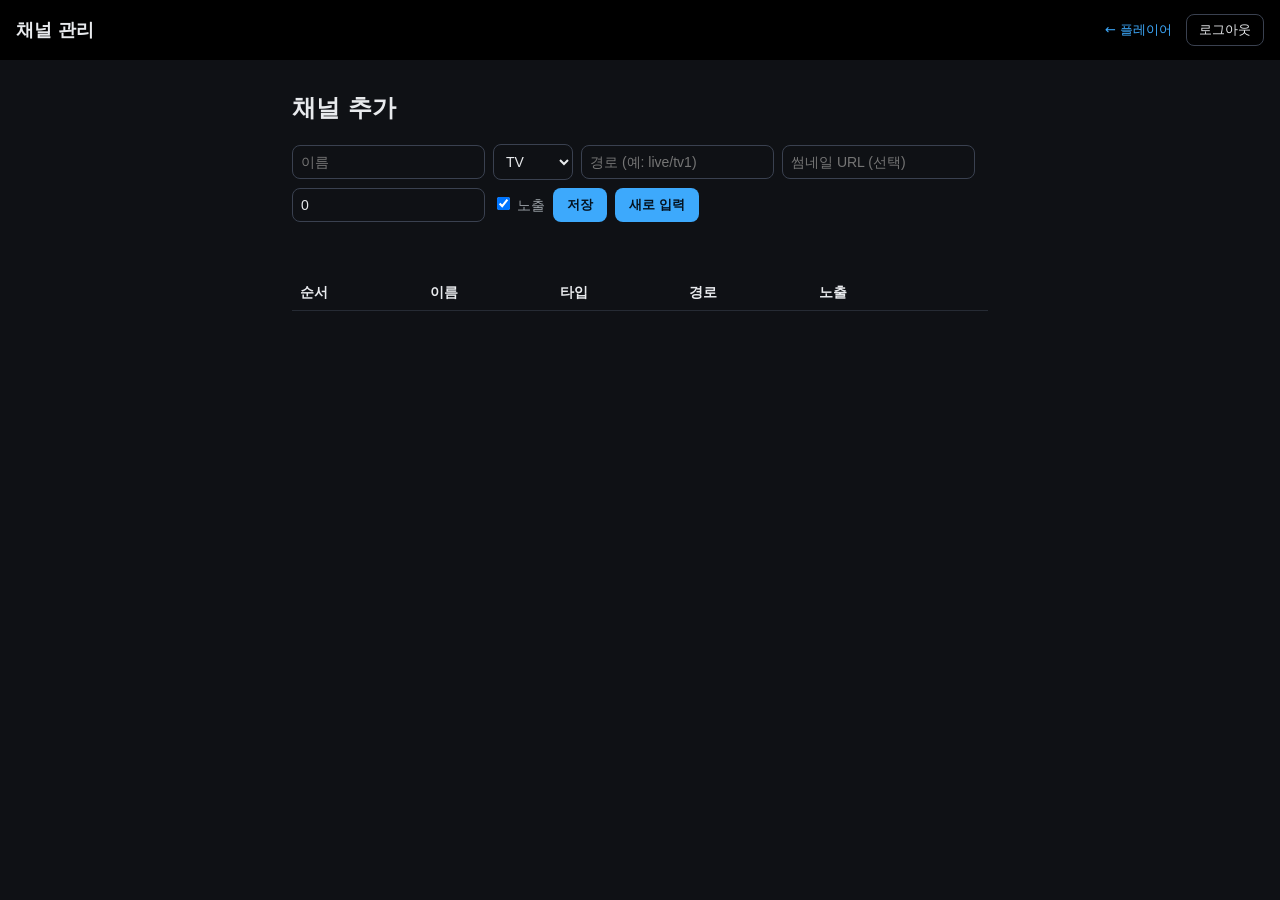
==== frontend/admin.html @ 2d06fc2f "feat(phase4): admin channel CRUD screen (gated by is_admin) Co-Authored-By: Claude Opus 4.8 (1M cont" ====
<!DOCTYPE html>
<html lang="ko">
<head>
  <meta charset="UTF-8" />
  <meta name="viewport" content="width=device-width, initial-scale=1.0" />
  <title>채널 관리 — 방송 스트림</title>
  <link rel="stylesheet" href="css/style.css" />
</head>
<body>
  <header class="app-header">
    <h1>채널 관리</h1>
    <div class="user-box">
      <a class="admin-link" href="player.html">← 플레이어</a>
      <button id="logout-btn" class="logout-btn">로그아웃</button>
    </div>
  </header>
  <main class="app-main">
    <section class="admin-form-wrap">
      <h2 id="form-title">채널 추가</h2>
      <form id="channel-form" class="admin-form">
        <input id="f-name" placeholder="이름" />
        <select id="f-type">
          <option value="tv">TV</option>
          <option value="radio">라디오</option>
        </select>
        <input id="f-path" placeholder="경로 (예: live/tv1)" />
        <input id="f-thumb" placeholder="썸네일 URL (선택)" />
        <input id="f-sort" type="number" placeholder="정렬" value="0" />
        <label class="chk"><input id="f-enabled" type="checkbox" checked /> 노출</label>
        <div class="admin-form-btns">
          <button type="submit">저장</button>
          <button type="button" id="new-btn">새로 입력</button>
        </div>
      </form>
      <p id="admin-msg" class="auth-msg"></p>
    </section>
    <section>
      <table class="admin-table">
        <thead><tr><th>순서</th><th>이름</th><th>타입</th><th>경로</th><th>노출</th><th></th></tr></thead>
        <tbody id="admin-list"></tbody>
      </table>
    </section>
  </main>
  <script src="js/config.js"></script>
  <script src="js/supabase.min.js"></script>
  <script src="js/auth.js"></script>
  <script src="js/db.js"></script>
  <script src="js/channelform.js"></script>
  <script src="js/admin.js"></script>
</body>
</html>
---- frontend/css/style.css ----
:root { --bg:#0f1115; --card:#1b1f27; --accent:#3da9fc; --text:#e8eaed; --muted:#9aa0a6; }
* { box-sizing: border-box; }
body { margin:0; font-family: system-ui, -apple-system, "Segoe UI", sans-serif;
       background: var(--bg); color: var(--text); }
.app-header { padding: 14px 16px; background:#000; display:flex;
              align-items:center; justify-content:space-between; }
.app-header h1 { margin:0; font-size:18px; }
.user-box { display:flex; align-items:center; gap:10px; }
.user-email { color:var(--muted); font-size:13px; }
.logout-btn { padding:6px 12px; border:1px solid #3a4150; border-radius:8px;
              background:transparent; color:var(--text); font-size:13px; cursor:pointer; }
.app-main { max-width: 720px; margin: 0 auto; padding: 12px; }
.player-area { position: relative; }
.video { width:100%; aspect-ratio:16/9; background:#000; border-radius:10px; }
.player-status { padding:8px 4px; color: var(--muted); font-size:14px; }

/* 채널 카드 목록 */
.channels-title { font-size:15px; color: var(--muted); margin:16px 4px 8px; }
.channel-list { list-style:none; margin:0; padding:0; display:grid;
                grid-template-columns: repeat(auto-fill, minmax(140px,1fr)); gap:10px; }
.channel-card { background: var(--card); border-radius:12px; padding:14px;
                cursor:pointer; display:flex; flex-direction:column; gap:6px;
                border:1px solid #262b34; transition: transform .05s ease; }
.channel-card:active { transform: scale(.98); }
.channel-name { font-size:16px; font-weight:600; }
.channel-type { font-size:12px; color: var(--muted); }
.channel-status { font-size:12px; color: var(--muted); }
.channel-status.on-air { color:#39d98a; font-weight:600; }
.channel-status.off-air { color:#f16a6a; }
.channel-thumb { width:100%; aspect-ratio:16/9; object-fit:cover; border-radius:8px; background:#000; }
.admin-link { color:var(--accent); font-size:13px; text-decoration:none; margin-right:4px; }

/* 라디오(오디오 전용): 비디오 영역을 아트워크 플레이스홀더로 */
.player-area.mode-radio .video {
  background: radial-gradient(circle at 50% 40%, #2a3550, #0f1115);
}
.player-area.mode-radio::before {
  content: "🎵 라디오"; position: absolute; z-index: 2;
  left: 0; right: 0; top: 40px; text-align: center;
  font-size: 22px; color: var(--text); pointer-events: none;
}

/* 모바일 좁은 화면 */
@media (max-width: 420px) {
  .channel-list { grid-template-columns: repeat(2, 1fr); }
  .app-main { padding: 8px; }
}

/* 인증 화면 */
.auth-wrap { max-width: 360px; margin: 40px auto; padding: 16px; }
.auth-title { text-align:center; font-size:20px; margin-bottom:20px; }
.auth-form { display:flex; flex-direction:column; gap:10px; background:var(--card);
             padding:20px; border-radius:12px; border:1px solid #262b34; }
.auth-form h2 { margin:0 0 6px; font-size:16px; }
.auth-form input { padding:12px; border-radius:8px; border:1px solid #3a4150;
                   background:#0f1115; color:var(--text); font-size:15px; }
.auth-form button { padding:12px; border:none; border-radius:8px; background:var(--accent);
                    color:#04121f; font-weight:700; font-size:15px; cursor:pointer; }
.auth-link { color:var(--muted); font-size:13px; text-decoration:none; text-align:center; }
.auth-msg { text-align:center; font-size:14px; min-height:20px; }
.auth-msg.err { color:#f16a6a; }
.auth-msg.ok { color:#39d98a; }
.hidden { display:none; }

/* 관리 화면 */
.admin-form-wrap { margin-bottom:20px; }
.admin-form { display:flex; flex-wrap:wrap; gap:8px; align-items:center; }
.admin-form input, .admin-form select { padding:8px; border-radius:8px; border:1px solid #3a4150;
  background:#0f1115; color:var(--text); font-size:14px; }
.admin-form .chk { color:var(--muted); font-size:14px; }
.admin-form-btns { display:flex; gap:8px; }
.admin-form button { padding:8px 14px; border:none; border-radius:8px; background:var(--accent);
  color:#04121f; font-weight:700; cursor:pointer; }
.admin-table { width:100%; border-collapse:collapse; font-size:14px; }
.admin-table th, .admin-table td { text-align:left; padding:8px; border-bottom:1px solid #262b34; }
.admin-table button { margin-right:6px; padding:4px 10px; border:1px solid #3a4150; border-radius:6px;
  background:transparent; color:var(--text); cursor:pointer; font-size:13px; }
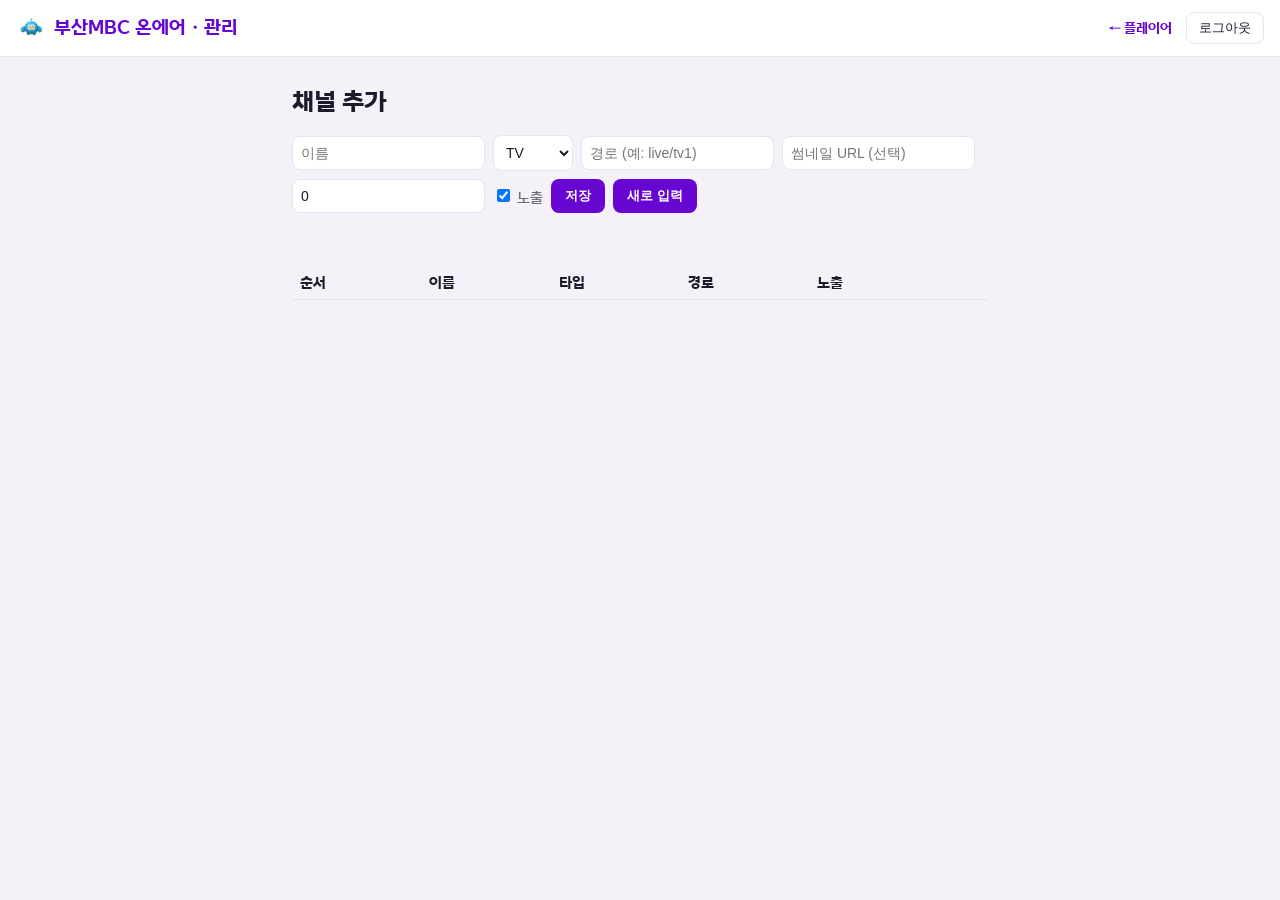
==== commit a85de74f: "feat(phase7): brand header/login with mascot + 부산MBC 온에어 title" ====
--- a/frontend/admin.html
+++ b/frontend/admin.html
@@ -3,12 +3,15 @@
 <head>
   <meta charset="UTF-8" />
   <meta name="viewport" content="width=device-width, initial-scale=1.0" />
-  <title>채널 관리 — 방송 스트림</title>
+  <title>부산MBC 온에어 · 관리</title>
   <link rel="stylesheet" href="css/style.css" />
 </head>
 <body>
   <header class="app-header">
-    <h1>채널 관리</h1>
+    <div class="brand">
+      <img class="brand-logo" src="images/mascot.jpg" alt="" />
+      <h1>부산MBC 온에어 · 관리</h1>
+    </div>
     <div class="user-box">
       <a class="admin-link" href="player.html">← 플레이어</a>
       <button id="logout-btn" class="logout-btn">로그아웃</button>
--- a/frontend/css/style.css
+++ b/frontend/css/style.css
@@ -1,77 +1,98 @@
-:root { --bg:#0f1115; --card:#1b1f27; --accent:#3da9fc; --text:#e8eaed; --muted:#9aa0a6; }
+/* ===== MBC NEW 웹폰트 ===== */
+@font-face {
+  font-family: "MBC NEW"; src: url("../fonts/MBCNEW-M.ttf") format("truetype");
+  font-weight: 400 500; font-style: normal; font-display: swap;
+}
+@font-face {
+  font-family: "MBC NEW"; src: url("../fonts/MBCNEW-B.ttf") format("truetype");
+  font-weight: 600 800; font-style: normal; font-display: swap;
+}
+
+/* ===== 라이트 브랜드 테마 ===== */
+:root {
+  --bg:#f4f2f8; --card:#ffffff; --accent:#6706D3; --accent-2:#4664E6;
+  --text:#1f1a2b; --muted:#6f6b7a; --on-air:#FF4141; --border:#e7e3f0;
+}
 * { box-sizing: border-box; }
-body { margin:0; font-family: system-ui, -apple-system, "Segoe UI", sans-serif;
+body { margin:0; font-family:"MBC NEW", system-ui, -apple-system, "Segoe UI", sans-serif;
        background: var(--bg); color: var(--text); }
-.app-header { padding: 14px 16px; background:#000; display:flex;
-              align-items:center; justify-content:space-between; }
-.app-header h1 { margin:0; font-size:18px; }
+
+/* 헤더 + 브랜드 */
+.app-header { padding: 12px 16px; background:#fff; border-bottom:1px solid var(--border);
+              display:flex; align-items:center; justify-content:space-between; }
+.brand { display:flex; align-items:center; gap:8px; }
+.brand-logo { height:30px; width:30px; object-fit:contain; }
+.app-header h1 { margin:0; font-size:18px; font-weight:800; color: var(--accent); }
 .user-box { display:flex; align-items:center; gap:10px; }
 .user-email { color:var(--muted); font-size:13px; }
-.logout-btn { padding:6px 12px; border:1px solid #3a4150; border-radius:8px;
-              background:transparent; color:var(--text); font-size:13px; cursor:pointer; }
+.logout-btn { padding:6px 12px; border:1px solid var(--border); border-radius:8px;
+              background:#fff; color:var(--text); font-size:13px; cursor:pointer; }
+.logout-btn:active { background:#f0ecf8; }
+
 .app-main { max-width: 720px; margin: 0 auto; padding: 12px; }
 .player-area { position: relative; }
 .video { width:100%; aspect-ratio:16/9; background:#000; border-radius:10px; }
 .player-status { padding:8px 4px; color: var(--muted); font-size:14px; }
 
-/* 채널 카드 목록 */
-.channels-title { font-size:15px; color: var(--muted); margin:16px 4px 8px; }
+/* 채널 카드 */
+.channels-title { font-size:15px; color: var(--muted); margin:16px 4px 8px; font-weight:600; }
 .channel-list { list-style:none; margin:0; padding:0; display:grid;
                 grid-template-columns: repeat(auto-fill, minmax(140px,1fr)); gap:10px; }
-.channel-card { background: var(--card); border-radius:12px; padding:14px;
-                cursor:pointer; display:flex; flex-direction:column; gap:6px;
-                border:1px solid #262b34; transition: transform .05s ease; }
+.channel-card { background: var(--card); border-radius:12px; padding:14px; cursor:pointer;
+                display:flex; flex-direction:column; gap:6px; border:1px solid var(--border);
+                box-shadow:0 1px 3px rgba(41,21,60,.06); transition: transform .05s ease; }
 .channel-card:active { transform: scale(.98); }
-.channel-name { font-size:16px; font-weight:600; }
+.channel-name { font-size:16px; font-weight:700; }
 .channel-type { font-size:12px; color: var(--muted); }
 .channel-status { font-size:12px; color: var(--muted); }
-.channel-status.on-air { color:#39d98a; font-weight:600; }
-.channel-status.off-air { color:#f16a6a; }
+.channel-status.on-air { color: var(--on-air); font-weight:700; }
+.channel-status.off-air { color: var(--muted); }
 .channel-thumb { width:100%; aspect-ratio:16/9; object-fit:cover; border-radius:8px; background:#000; }
-.admin-link { color:var(--accent); font-size:13px; text-decoration:none; margin-right:4px; }
+.admin-link { color:var(--accent); font-size:13px; text-decoration:none; margin-right:4px; font-weight:600; }
 
-/* 라디오(오디오 전용): 비디오 영역을 아트워크 플레이스홀더로 */
-.player-area.mode-radio .video {
-  background: radial-gradient(circle at 50% 40%, #2a3550, #0f1115);
-}
+/* 라디오(오디오 전용) */
+.player-area.mode-radio .video { background: radial-gradient(circle at 50% 40%, #8F83FF, #6706D3); }
 .player-area.mode-radio::before {
-  content: "🎵 라디오"; position: absolute; z-index: 2;
-  left: 0; right: 0; top: 40px; text-align: center;
-  font-size: 22px; color: var(--text); pointer-events: none;
+  content: "🎵 라디오"; position: absolute; z-index: 2; left: 0; right: 0; top: 40px;
+  text-align: center; font-size: 22px; color: #fff; pointer-events: none;
 }
 
-/* 모바일 좁은 화면 */
 @media (max-width: 420px) {
   .channel-list { grid-template-columns: repeat(2, 1fr); }
   .app-main { padding: 8px; }
 }
 
-/* 인증 화면 */
-.auth-wrap { max-width: 360px; margin: 40px auto; padding: 16px; }
-.auth-title { text-align:center; font-size:20px; margin-bottom:20px; }
+/* ===== 인증 화면 ===== */
+.auth-wrap { max-width: 360px; margin: 32px auto; padding: 16px; }
+.auth-brand { display:flex; flex-direction:column; align-items:center; gap:8px; margin-bottom:16px; }
+.auth-brand img { width:96px; height:96px; object-fit:contain; }
+.auth-title { text-align:center; font-size:22px; margin:0; font-weight:800; color: var(--accent); }
 .auth-form { display:flex; flex-direction:column; gap:10px; background:var(--card);
-             padding:20px; border-radius:12px; border:1px solid #262b34; }
+             padding:20px; border-radius:14px; border:1px solid var(--border);
+             box-shadow:0 2px 10px rgba(41,21,60,.06); }
 .auth-form h2 { margin:0 0 6px; font-size:16px; }
-.auth-form input { padding:12px; border-radius:8px; border:1px solid #3a4150;
-                   background:#0f1115; color:var(--text); font-size:15px; }
+.auth-form input { padding:12px; border-radius:8px; border:1px solid var(--border);
+                   background:#fff; color:var(--text); font-size:15px; }
+.auth-form input:focus { outline:2px solid var(--accent); border-color:transparent; }
 .auth-form button { padding:12px; border:none; border-radius:8px; background:var(--accent);
-                    color:#04121f; font-weight:700; font-size:15px; cursor:pointer; }
-.auth-link { color:var(--muted); font-size:13px; text-decoration:none; text-align:center; }
+                    color:#fff; font-weight:700; font-size:15px; cursor:pointer; }
+.auth-form button:active { background:#530aa8; }
+.auth-link { color:var(--accent-2); font-size:13px; text-decoration:none; text-align:center; }
 .auth-msg { text-align:center; font-size:14px; min-height:20px; }
-.auth-msg.err { color:#f16a6a; }
-.auth-msg.ok { color:#39d98a; }
+.auth-msg.err { color:#c0392b; }
+.auth-msg.ok { color:#2e7d5b; }
 .hidden { display:none; }
 
-/* 관리 화면 */
+/* ===== 관리 화면 ===== */
 .admin-form-wrap { margin-bottom:20px; }
 .admin-form { display:flex; flex-wrap:wrap; gap:8px; align-items:center; }
-.admin-form input, .admin-form select { padding:8px; border-radius:8px; border:1px solid #3a4150;
-  background:#0f1115; color:var(--text); font-size:14px; }
+.admin-form input, .admin-form select { padding:8px; border-radius:8px; border:1px solid var(--border);
+  background:#fff; color:var(--text); font-size:14px; }
 .admin-form .chk { color:var(--muted); font-size:14px; }
 .admin-form-btns { display:flex; gap:8px; }
 .admin-form button { padding:8px 14px; border:none; border-radius:8px; background:var(--accent);
-  color:#04121f; font-weight:700; cursor:pointer; }
+  color:#fff; font-weight:700; cursor:pointer; }
 .admin-table { width:100%; border-collapse:collapse; font-size:14px; }
-.admin-table th, .admin-table td { text-align:left; padding:8px; border-bottom:1px solid #262b34; }
-.admin-table button { margin-right:6px; padding:4px 10px; border:1px solid #3a4150; border-radius:6px;
-  background:transparent; color:var(--text); cursor:pointer; font-size:13px; }
+.admin-table th, .admin-table td { text-align:left; padding:8px; border-bottom:1px solid var(--border); }
+.admin-table button { margin-right:6px; padding:4px 10px; border:1px solid var(--border); border-radius:6px;
+  background:#fff; color:var(--text); cursor:pointer; font-size:13px; }
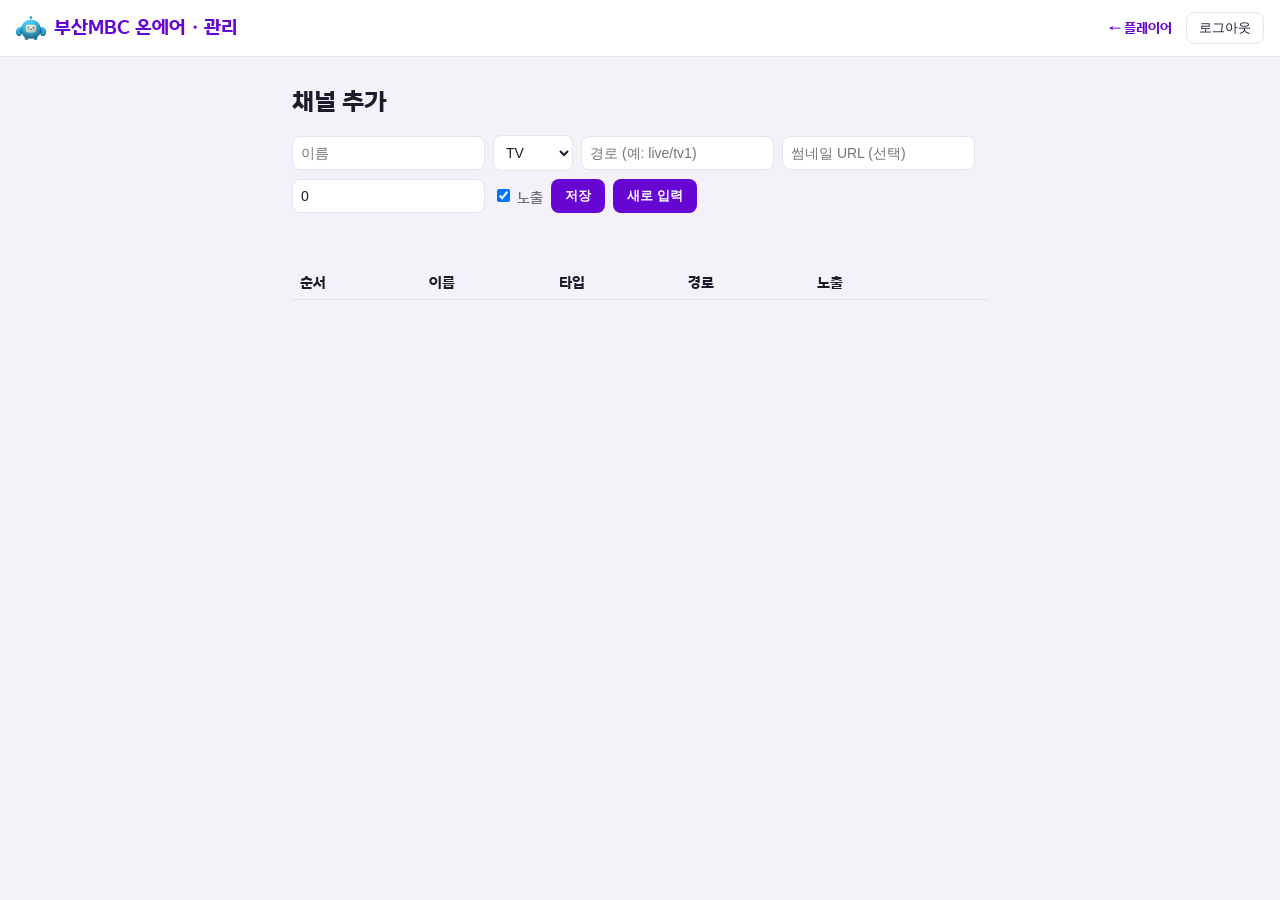
==== commit 8de3930d: "feat(phase7): PWA icons + transparent mascot (black bg keyed out)" ====
--- a/frontend/admin.html
+++ b/frontend/admin.html
@@ -9,7 +9,7 @@
 <body>
   <header class="app-header">
     <div class="brand">
-      <img class="brand-logo" src="images/mascot.jpg" alt="" />
+      <img class="brand-logo" src="images/mascot.png" alt="" />
       <h1>부산MBC 온에어 · 관리</h1>
     </div>
     <div class="user-box">
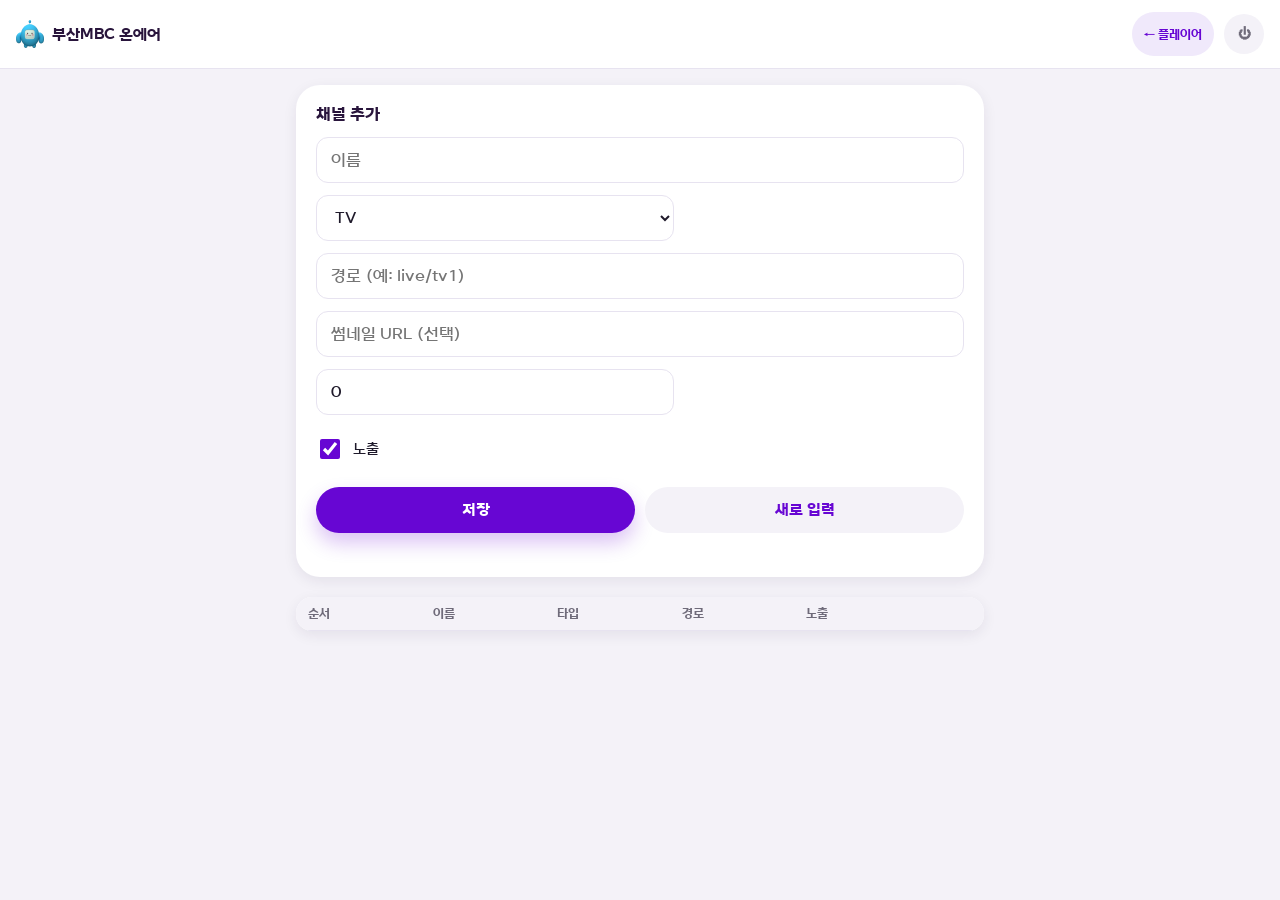
==== commit 9d8df37a: "@ feat(ui): apply Claude Design redesign (player/index/admin + style.css) Claude Design 프로젝트의 리디자인 반" ====
--- a/frontend/admin.html
+++ b/frontend/admin.html
@@ -1,54 +1,77 @@
-<!DOCTYPE html>
+<!doctype html>
 <html lang="ko">
 <head>
-  <meta charset="UTF-8" />
-  <meta name="viewport" content="width=device-width, initial-scale=1.0" />
-  <title>부산MBC 온에어 · 관리</title>
-  <link rel="stylesheet" href="css/style.css" />
+<meta charset="utf-8">
+<meta name="viewport" content="width=device-width, initial-scale=1, viewport-fit=cover">
+<title>채널 관리 · 부산MBC 온에어</title>
+<link rel="stylesheet" href="css/style.css">
+<link rel="manifest" href="/manifest.json" />
+<meta name="theme-color" content="#6706D3" />
+<meta name="mobile-web-app-capable" content="yes" />
+<meta name="apple-mobile-web-app-capable" content="yes" />
+<meta name="apple-mobile-web-app-status-bar-style" content="default" />
+<meta name="apple-mobile-web-app-title" content="부산MBC 온에어" />
+<link rel="apple-touch-icon" href="/icons/icon-180.png" />
 </head>
 <body>
-  <header class="app-header">
-    <div class="brand">
-      <img class="brand-logo" src="images/mascot.png" alt="" />
-      <h1>부산MBC 온에어 · 관리</h1>
-    </div>
-    <div class="user-box">
-      <a class="admin-link" href="player.html">← 플레이어</a>
-      <button id="logout-btn" class="logout-btn">로그아웃</button>
-    </div>
-  </header>
-  <main class="app-main">
-    <section class="admin-form-wrap">
-      <h2 id="form-title">채널 추가</h2>
-      <form id="channel-form" class="admin-form">
-        <input id="f-name" placeholder="이름" />
-        <select id="f-type">
-          <option value="tv">TV</option>
-          <option value="radio">라디오</option>
-        </select>
-        <input id="f-path" placeholder="경로 (예: live/tv1)" />
-        <input id="f-thumb" placeholder="썸네일 URL (선택)" />
-        <input id="f-sort" type="number" placeholder="정렬" value="0" />
-        <label class="chk"><input id="f-enabled" type="checkbox" checked /> 노출</label>
-        <div class="admin-form-btns">
-          <button type="submit">저장</button>
-          <button type="button" id="new-btn">새로 입력</button>
-        </div>
-      </form>
-      <p id="admin-msg" class="auth-msg"></p>
-    </section>
-    <section>
-      <table class="admin-table">
-        <thead><tr><th>순서</th><th>이름</th><th>타입</th><th>경로</th><th>노출</th><th></th></tr></thead>
-        <tbody id="admin-list"></tbody>
-      </table>
-    </section>
-  </main>
-  <script src="js/config.js"></script>
-  <script src="js/supabase.min.js"></script>
-  <script src="js/auth.js"></script>
-  <script src="js/db.js"></script>
-  <script src="js/channelform.js"></script>
-  <script src="js/admin.js"></script>
+
+<header class="app-header">
+  <div class="brand">
+    <img src="images/mascot.png" alt="" class="brand-logo">
+    <h1>부산MBC 온에어</h1>
+  </div>
+  <div class="user-box">
+    <a class="admin-link" href="player.html">← 플레이어</a>
+    <button id="logout-btn" class="logout-btn" aria-label="로그아웃">⏻</button>
+  </div>
+</header>
+
+<main class="app-main">
+  <section class="admin-form-wrap">
+    <h2 id="form-title">채널 추가</h2>
+    <form id="channel-form" class="admin-form">
+      <input id="f-name" type="text" placeholder="이름" required>
+      <select id="f-type">
+        <option value="tv">TV</option>
+        <option value="radio">라디오</option>
+      </select>
+      <input id="f-path" type="text" placeholder="경로 (예: live/tv1)" required>
+      <input id="f-thumb" type="text" placeholder="썸네일 URL (선택)">
+      <input id="f-sort" type="number" placeholder="정렬" value="0">
+      <label class="chk"><input id="f-enabled" type="checkbox" checked> 노출</label>
+      <div class="admin-form-btns">
+        <button type="submit">저장</button>
+        <button type="button" id="new-btn">새로 입력</button>
+      </div>
+    </form>
+    <p id="admin-msg" class="auth-msg"></p>
+  </section>
+
+  <section>
+    <table class="admin-table">
+      <thead>
+        <tr>
+          <th>순서</th>
+          <th>이름</th>
+          <th>타입</th>
+          <th>경로</th>
+          <th>노출</th>
+          <th></th>
+        </tr>
+      </thead>
+      <tbody id="admin-list">
+        <!-- JS가 채널 행을 여기에 주입합니다 -->
+      </tbody>
+    </table>
+  </section>
+</main>
+
+<script src="js/config.js"></script>
+<script src="js/supabase.min.js"></script>
+<script src="js/auth.js"></script>
+<script src="js/db.js"></script>
+<script src="js/channelform.js"></script>
+<script src="js/admin.js"></script>
+<script src="js/pwa.js"></script>
 </body>
 </html>
--- a/frontend/css/style.css
+++ b/frontend/css/style.css
@@ -1,98 +1,573 @@
-/* ===== MBC NEW 웹폰트 ===== */
+/* =========================================================
+   부산MBC 온에어 — style.css
+   바닐라 CSS. 빌드 도구 없음. 이 파일 하나에서 index/player/admin 모두 스타일링.
+   ID/class 훅은 기존 JS가 참조하므로 절대 변경하지 않음(디자인 브리프 6절).
+   ========================================================= */
+
+/* ---------- 0. 폰트 (MBC NEW) ----------
+   원본 리포에 이미 존재하는 파일 경로를 그대로 사용합니다.
+   frontend/fonts/MBCNEW-M.ttf, frontend/fonts/MBCNEW-B.ttf
+------------------------------------------------------------- */
 @font-face {
-  font-family: "MBC NEW"; src: url("../fonts/MBCNEW-M.ttf") format("truetype");
-  font-weight: 400 500; font-style: normal; font-display: swap;
+  font-family: 'MBC NEW';
+  src: url('../fonts/MBCNEW-M.ttf') format('truetype');
+  font-weight: 400 600;
+  font-style: normal;
+  font-display: swap;
 }
 @font-face {
-  font-family: "MBC NEW"; src: url("../fonts/MBCNEW-B.ttf") format("truetype");
-  font-weight: 600 800; font-style: normal; font-display: swap;
-}
-
-/* ===== 라이트 브랜드 테마 ===== */
+  font-family: 'MBC NEW';
+  src: url('../fonts/MBCNEW-B.ttf') format('truetype');
+  font-weight: 700 800;
+  font-style: normal;
+  font-display: swap;
+}
+
+/* ---------- 1. 토큰 ---------- */
 :root {
-  --bg:#f4f2f8; --card:#ffffff; --accent:#6706D3; --accent-2:#4664E6;
-  --text:#1f1a2b; --muted:#6f6b7a; --on-air:#FF4141; --border:#e7e3f0;
-}
+  /* 브랜드 메인 */
+  --purple: #6706D3;
+  --purple-mid: #8F83FF;
+  --purple-dark: #29153C;
+
+  /* 브랜드 서브 */
+  --red: #FF4141;
+  --red-dark: #C33232;
+  --blue: #4664E6;
+  --blue-dark: #15183C;
+
+  /* 악센트 */
+  --pink: #FFBED2;
+  --yellow: #FFDA73;
+  --sky: #8CC8FF;
+  --green: #46BE8C;
+
+  /* 중립 (라이트 테마) */
+  --bg: #f4f2f8;
+  --card: #ffffff;
+  --text: #1f1a2b;
+  --muted: #6f6b7a;
+  --border: #e7e3f0;
+
+  /* 틴트 배경(뱃지/필 용) */
+  --purple-tint: #f0e9fb;
+  --blue-tint: #e8edfd;
+  --pink-tint: #ffe6ee;
+  --gray-tint: #eeecf3;
+
+  /* 형태 */
+  --r-lg: 24px;
+  --r-md: 16px;
+  --r-sm: 12px;
+  --r-pill: 999px;
+
+  /* 그림자 */
+  --shadow-sm: 0 4px 14px rgba(41, 21, 60, .08);
+  --shadow-md: 0 12px 28px rgba(41, 21, 60, .14);
+  --shadow-lg: 0 20px 44px rgba(41, 21, 60, .18);
+
+  --safe-top: env(safe-area-inset-top, 0px);
+  --safe-bottom: env(safe-area-inset-bottom, 0px);
+}
+
+/* ---------- 2. 리셋 ---------- */
 * { box-sizing: border-box; }
-body { margin:0; font-family:"MBC NEW", system-ui, -apple-system, "Segoe UI", sans-serif;
-       background: var(--bg); color: var(--text); }
-
-/* 헤더 + 브랜드 */
-.app-header { padding: 12px 16px; background:#fff; border-bottom:1px solid var(--border);
-              display:flex; align-items:center; justify-content:space-between; }
-.brand { display:flex; align-items:center; gap:8px; }
-.brand-logo { height:30px; width:30px; object-fit:contain; }
-.app-header h1 { margin:0; font-size:18px; font-weight:800; color: var(--accent); }
-.user-box { display:flex; align-items:center; gap:10px; }
-.user-email { color:var(--muted); font-size:13px; }
-.logout-btn { padding:6px 12px; border:1px solid var(--border); border-radius:8px;
-              background:#fff; color:var(--text); font-size:13px; cursor:pointer; }
-.logout-btn:active { background:#f0ecf8; }
-
-.app-main { max-width: 720px; margin: 0 auto; padding: 12px; }
-.player-area { position: relative; }
-.video { width:100%; aspect-ratio:16/9; background:#000; border-radius:10px; }
-.player-status { padding:8px 4px; color: var(--muted); font-size:14px; }
-
-/* 채널 카드 */
-.channels-title { font-size:15px; color: var(--muted); margin:16px 4px 8px; font-weight:600; }
-.channel-list { list-style:none; margin:0; padding:0; display:grid;
-                grid-template-columns: repeat(auto-fill, minmax(140px,1fr)); gap:10px; }
-.channel-card { background: var(--card); border-radius:12px; padding:14px; cursor:pointer;
-                display:flex; flex-direction:column; gap:6px; border:1px solid var(--border);
-                box-shadow:0 1px 3px rgba(41,21,60,.06); transition: transform .05s ease; }
-.channel-card:active { transform: scale(.98); }
-.channel-name { font-size:16px; font-weight:700; }
-.channel-type { font-size:12px; color: var(--muted); }
-.channel-status { font-size:12px; color: var(--muted); }
-.channel-status.on-air { color: var(--on-air); font-weight:700; }
-.channel-status.off-air { color: var(--muted); }
-.channel-thumb { width:100%; aspect-ratio:16/9; object-fit:cover; border-radius:8px; background:#000; }
-.admin-link { color:var(--accent); font-size:13px; text-decoration:none; margin-right:4px; font-weight:600; }
-
-/* 라디오(오디오 전용) */
-.player-area.mode-radio .video { background: radial-gradient(circle at 50% 40%, #8F83FF, #6706D3); }
+html, body {
+  margin: 0;
+  padding: 0;
+  background: var(--bg);
+  color: var(--text);
+  font-family: 'MBC NEW', -apple-system, BlinkMacSystemFont, 'Apple SD Gothic Neo', 'Malgun Gothic', sans-serif;
+  -webkit-font-smoothing: antialiased;
+  -webkit-tap-highlight-color: transparent;
+}
+h1, h2, h3, p { margin: 0; }
+button, input, select {
+  font-family: inherit;
+  font-size: 16px; /* iOS Safari: 16px+ prevents auto-zoom on focus */
+  color: var(--text);
+}
+button { cursor: pointer; }
+a { color: var(--blue); text-decoration: none; }
+a:hover { color: var(--purple); text-decoration: underline; }
+.hidden { display: none !important; }
+img { max-width: 100%; display: block; }
+
+/* =========================================================
+   A. 로그인 / 가입 / 재설정 — index.html
+   ========================================================= */
+.auth-wrap {
+  min-height: 100dvh;
+  display: flex;
+  flex-direction: column;
+  align-items: center;
+}
+
+.auth-brand {
+  width: 100%;
+  padding: calc(48px + var(--safe-top)) 24px 64px;
+  background: linear-gradient(150deg, var(--purple), var(--purple-mid));
+  border-radius: 0 0 32px 32px;
+  display: flex;
+  flex-direction: column;
+  align-items: center;
+  gap: 10px;
+}
+.auth-brand img {
+  width: 104px;
+  height: auto;
+  filter: drop-shadow(0 10px 18px rgba(41, 21, 60, .28));
+}
+.auth-title {
+  font-size: 22px;
+  font-weight: 800;
+  color: #ffffff;
+  letter-spacing: .2px;
+}
+
+/* 세 폼(login/signup/reset)을 감싸는 플로팅 카드.
+   훅 유지: form 요소들의 id/class/구조는 그대로, 래퍼만 추가 */
+.auth-card {
+  width: min(420px, calc(100% - 36px));
+  margin-top: -40px;
+  background: var(--card);
+  border-radius: var(--r-lg);
+  box-shadow: var(--shadow-lg);
+  padding: 28px 24px calc(28px + var(--safe-bottom));
+  display: flex;
+  flex-direction: column;
+  gap: 8px;
+}
+
+.auth-form {
+  display: flex;
+  flex-direction: column;
+  gap: 14px;
+}
+.auth-form h2 {
+  font-size: 18px;
+  font-weight: 800;
+  color: var(--purple-dark);
+  margin-bottom: 4px;
+}
+.auth-form input {
+  width: 100%;
+  border: 1.5px solid var(--border);
+  border-radius: 14px;
+  padding: 14px 16px;
+  min-height: 48px;
+  background: #fff;
+  transition: border-color .15s ease, box-shadow .15s ease;
+}
+.auth-form input:focus {
+  outline: none;
+  border-color: var(--purple-mid);
+  box-shadow: 0 0 0 4px rgba(143, 131, 255, .18);
+}
+.auth-form button[type="submit"] {
+  border: none;
+  border-radius: var(--r-pill);
+  background: var(--purple);
+  color: #fff;
+  font-weight: 700;
+  font-size: 16px;
+  min-height: 50px;
+  box-shadow: 0 10px 22px rgba(103, 6, 211, .28);
+  transition: transform .12s ease, box-shadow .12s ease;
+}
+.auth-form button[type="submit"]:hover { box-shadow: 0 12px 26px rgba(103, 6, 211, .36); }
+.auth-form button[type="submit"]:active { transform: scale(.98); }
+
+.auth-link {
+  font-size: 13px;
+  color: var(--muted);
+  font-weight: 600;
+}
+.auth-link:hover { color: var(--purple); }
+
+/* login-form에 있는 두 링크(가입/재설정)를 나란히 */
+#login-form { position: relative; }
+#login-form #to-signup,
+#login-form #to-reset {
+  display: inline-flex;
+}
+#login-form #to-signup::after {
+  content: '';
+}
+.auth-form + .auth-form { margin-top: 4px; }
+
+/* 링크 두 개를 한 줄에 배치하기 위한 flex 래퍼는 없으므로,
+   구조를 바꾸지 않고 인접 형제 선택자로 정렬 처리 */
+#login-form #to-signup { margin-right: 16px; }
+
+.auth-msg {
+  min-height: 20px;
+  text-align: center;
+  font-size: 13px;
+  font-weight: 600;
+  margin-top: 4px;
+}
+.auth-msg.ok { color: var(--green); }
+.auth-msg.err { color: var(--red); }
+
+/* =========================================================
+   B. 플레이어(메인) — player.html
+   ========================================================= */
+.app-header {
+  position: sticky;
+  top: 0;
+  z-index: 10;
+  background: #fff;
+  border-bottom: 1px solid var(--border);
+  padding: calc(12px + var(--safe-top)) 16px 12px;
+  display: flex;
+  align-items: center;
+  justify-content: space-between;
+  gap: 12px;
+}
+.app-header .brand {
+  display: flex;
+  align-items: center;
+  gap: 8px;
+  min-width: 0;
+}
+.brand-logo { width: 28px; height: 28px; }
+.app-header h1 {
+  font-size: 15px;
+  font-weight: 800;
+  color: var(--purple-dark);
+  white-space: nowrap;
+  overflow: hidden;
+  text-overflow: ellipsis;
+}
+.user-box {
+  display: flex;
+  align-items: center;
+  gap: 10px;
+  flex: none;
+}
+.user-email {
+  font-size: 12px;
+  color: var(--muted);
+  max-width: 140px;
+  overflow: hidden;
+  text-overflow: ellipsis;
+  white-space: nowrap;
+}
+.admin-link {
+  font-size: 12px;
+  font-weight: 700;
+  color: var(--purple);
+  background: var(--purple-tint);
+  padding: 8px 12px;
+  border-radius: var(--r-pill);
+  min-height: 44px;
+  display: inline-flex;
+  align-items: center;
+}
+.admin-link:hover { text-decoration: none; background: #e6d9f7; }
+.logout-btn {
+  width: 40px;
+  height: 40px;
+  border-radius: var(--r-pill);
+  border: none;
+  background: var(--bg);
+  color: var(--muted);
+  font-size: 13px;
+  font-weight: 700;
+  display: inline-flex;
+  align-items: center;
+  justify-content: center;
+}
+.logout-btn:hover { background: var(--border); color: var(--text); }
+
+.app-main {
+  max-width: 720px;
+  margin: 0 auto;
+  padding: 16px 16px calc(32px + var(--safe-bottom));
+}
+
+.player-area {
+  position: relative;
+  background: #0d0d10;
+  border-radius: var(--r-lg);
+  overflow: hidden;
+  box-shadow: var(--shadow-md);
+}
+.player-area .video {
+  display: block;
+  width: 100%;
+  aspect-ratio: 16 / 9;
+  background: #000;
+}
+/* 라디오 채널일 때 JS가 추가하는 클래스: 오디오만 있으므로 아트워크 배경 연출 */
+.player-area.mode-radio {
+  background: radial-gradient(120% 140% at 50% 0%, var(--purple-mid) 0%, var(--purple-dark) 70%);
+}
+.player-area.mode-radio .video {
+  aspect-ratio: 16 / 10;
+  background: transparent;
+}
 .player-area.mode-radio::before {
-  content: "🎵 라디오"; position: absolute; z-index: 2; left: 0; right: 0; top: 40px;
-  text-align: center; font-size: 22px; color: #fff; pointer-events: none;
-}
-
-@media (max-width: 420px) {
-  .channel-list { grid-template-columns: repeat(2, 1fr); }
-  .app-main { padding: 8px; }
-}
-
-/* ===== 인증 화면 ===== */
-.auth-wrap { max-width: 360px; margin: 32px auto; padding: 16px; }
-.auth-brand { display:flex; flex-direction:column; align-items:center; gap:8px; margin-bottom:16px; }
-.auth-brand img { width:96px; height:96px; object-fit:contain; }
-.auth-title { text-align:center; font-size:22px; margin:0; font-weight:800; color: var(--accent); }
-.auth-form { display:flex; flex-direction:column; gap:10px; background:var(--card);
-             padding:20px; border-radius:14px; border:1px solid var(--border);
-             box-shadow:0 2px 10px rgba(41,21,60,.06); }
-.auth-form h2 { margin:0 0 6px; font-size:16px; }
-.auth-form input { padding:12px; border-radius:8px; border:1px solid var(--border);
-                   background:#fff; color:var(--text); font-size:15px; }
-.auth-form input:focus { outline:2px solid var(--accent); border-color:transparent; }
-.auth-form button { padding:12px; border:none; border-radius:8px; background:var(--accent);
-                    color:#fff; font-weight:700; font-size:15px; cursor:pointer; }
-.auth-form button:active { background:#530aa8; }
-.auth-link { color:var(--accent-2); font-size:13px; text-decoration:none; text-align:center; }
-.auth-msg { text-align:center; font-size:14px; min-height:20px; }
-.auth-msg.err { color:#c0392b; }
-.auth-msg.ok { color:#2e7d5b; }
-.hidden { display:none; }
-
-/* ===== 관리 화면 ===== */
-.admin-form-wrap { margin-bottom:20px; }
-.admin-form { display:flex; flex-wrap:wrap; gap:8px; align-items:center; }
-.admin-form input, .admin-form select { padding:8px; border-radius:8px; border:1px solid var(--border);
-  background:#fff; color:var(--text); font-size:14px; }
-.admin-form .chk { color:var(--muted); font-size:14px; }
-.admin-form-btns { display:flex; gap:8px; }
-.admin-form button { padding:8px 14px; border:none; border-radius:8px; background:var(--accent);
-  color:#fff; font-weight:700; cursor:pointer; }
-.admin-table { width:100%; border-collapse:collapse; font-size:14px; }
-.admin-table th, .admin-table td { text-align:left; padding:8px; border-bottom:1px solid var(--border); }
-.admin-table button { margin-right:6px; padding:4px 10px; border:1px solid var(--border); border-radius:6px;
-  background:#fff; color:var(--text); cursor:pointer; font-size:13px; }
+  content: '';
+  position: absolute;
+  inset: 0;
+  background:
+    radial-gradient(circle at 50% 42%, rgba(255,255,255,.14) 0%, transparent 55%);
+  pointer-events: none;
+}
+.player-status {
+  padding: 10px 16px calc(12px + var(--safe-bottom));
+  font-size: 12.5px;
+  font-weight: 700;
+  color: rgba(255, 255, 255, .82);
+  background: rgba(0,0,0,.28);
+  display: flex;
+  align-items: center;
+  gap: 7px;
+}
+.player-status::before {
+  content: '';
+  width: 7px;
+  height: 7px;
+  border-radius: var(--r-pill);
+  background: var(--green);
+  flex: none;
+}
+
+.channels { margin-top: 26px; }
+.channels-title {
+  font-size: 17px;
+  font-weight: 800;
+  color: var(--purple-dark);
+  margin-bottom: 14px;
+}
+
+.channel-list {
+  list-style: none;
+  margin: 0;
+  padding: 0;
+  display: grid;
+  grid-template-columns: repeat(2, 1fr);
+  gap: 12px;
+}
+@media (min-width: 560px) {
+  .channel-list { grid-template-columns: repeat(3, 1fr); }
+}
+
+.channel-card {
+  position: relative;
+  background: var(--card);
+  border-radius: var(--r-md);
+  box-shadow: var(--shadow-sm);
+  padding: 10px;
+  display: flex;
+  flex-direction: column;
+  gap: 8px;
+  min-height: 44px;
+  transition: transform .12s ease, box-shadow .12s ease;
+}
+.channel-card:hover { transform: translateY(-2px); box-shadow: var(--shadow-md); }
+.channel-card:active { transform: translateY(0) scale(.98); }
+
+.channel-thumb {
+  width: 100%;
+  aspect-ratio: 16 / 10;
+  object-fit: cover;
+  border-radius: var(--r-sm);
+  background: repeating-linear-gradient(45deg, var(--border), var(--border) 6px, var(--bg) 6px, var(--bg) 12px);
+}
+/* 썸네일이 없을 때(JS가 img를 아예 넣지 않음) 대체 블록 */
+.channel-card:not(:has(.channel-thumb)) .channel-name { margin-top: 2px; }
+
+.channel-name {
+  font-size: 13.5px;
+  font-weight: 700;
+  color: var(--text);
+  white-space: nowrap;
+  overflow: hidden;
+  text-overflow: ellipsis;
+}
+
+.channel-type {
+  display: inline-flex;
+  align-items: center;
+  width: fit-content;
+  font-size: 10.5px;
+  font-weight: 700;
+  padding: 3px 8px;
+  border-radius: var(--r-pill);
+  background: var(--blue-tint);
+  color: var(--blue);
+}
+.channel-radio .channel-type {
+  background: var(--pink-tint);
+  color: #c04b7c;
+}
+
+.channel-status {
+  display: inline-flex;
+  align-items: center;
+  gap: 4px;
+  width: fit-content;
+  font-size: 10.5px;
+  font-weight: 700;
+  padding: 3px 8px;
+  border-radius: var(--r-pill);
+}
+.channel-status::before {
+  content: '';
+  width: 5px;
+  height: 5px;
+  border-radius: var(--r-pill);
+  background: currentColor;
+}
+.channel-status.on-air {
+  background: var(--red);
+  color: #fff;
+}
+.channel-status.off-air {
+  background: var(--gray-tint);
+  color: var(--muted);
+}
+
+/* type + status를 한 줄에: 두 span이 형제로 이어져 있으므로 flex-wrap 처리 */
+.channel-card {
+  flex-direction: column;
+}
+.channel-card > .channel-type,
+.channel-card > .channel-status {
+  display: inline-flex;
+}
+
+/* =========================================================
+   C. 관리 — admin.html
+   ========================================================= */
+.admin-form-wrap {
+  background: var(--card);
+  border-radius: var(--r-lg);
+  box-shadow: var(--shadow-sm);
+  padding: 20px;
+  margin-bottom: 20px;
+}
+.admin-form-wrap h2 {
+  font-size: 16px;
+  font-weight: 800;
+  color: var(--purple-dark);
+  margin-bottom: 14px;
+}
+.admin-form {
+  display: grid;
+  grid-template-columns: 1fr 1fr;
+  gap: 12px;
+}
+.admin-form input,
+.admin-form select {
+  border: 1.5px solid var(--border);
+  border-radius: var(--r-sm);
+  padding: 12px 14px;
+  min-height: 46px;
+  background: #fff;
+  grid-column: span 2;
+}
+@media (min-width: 480px) {
+  .admin-form input#f-sort,
+  .admin-form select#f-type { grid-column: span 1; }
+}
+.admin-form input:focus,
+.admin-form select:focus {
+  outline: none;
+  border-color: var(--purple-mid);
+  box-shadow: 0 0 0 4px rgba(143, 131, 255, .18);
+}
+.admin-form label.chk {
+  grid-column: span 2;
+  display: flex;
+  align-items: center;
+  gap: 10px;
+  font-size: 14px;
+  font-weight: 600;
+  color: var(--text);
+  min-height: 44px;
+}
+.admin-form label.chk input {
+  width: 20px;
+  height: 20px;
+  min-height: 0;
+  accent-color: var(--purple);
+}
+.admin-form-btns {
+  grid-column: span 2;
+  display: flex;
+  gap: 10px;
+  margin-top: 4px;
+}
+.admin-form-btns button {
+  flex: 1;
+  border: none;
+  border-radius: var(--r-pill);
+  min-height: 46px;
+  font-weight: 700;
+  font-size: 14.5px;
+}
+.admin-form-btns button[type="submit"] {
+  background: var(--purple);
+  color: #fff;
+  box-shadow: 0 10px 20px rgba(103, 6, 211, .24);
+}
+#new-btn {
+  background: var(--bg);
+  color: var(--purple);
+}
+#new-btn:hover { background: var(--border); }
+
+/* 반응형 테이블: 마크업 변경 없이 가로 스크롤 컨테이너 + 카드형 스타일 */
+.admin-table {
+  width: 100%;
+  border-collapse: collapse;
+  background: var(--card);
+  border-radius: var(--r-md);
+  overflow: hidden;
+  box-shadow: var(--shadow-sm);
+  font-size: 13.5px;
+}
+.admin-table thead th {
+  background: var(--bg);
+  color: var(--muted);
+  font-weight: 700;
+  font-size: 11.5px;
+  text-align: left;
+  padding: 10px 12px;
+  border-bottom: 1px solid var(--border);
+  white-space: nowrap;
+}
+.admin-table tbody td {
+  padding: 12px;
+  border-bottom: 1px solid var(--border);
+  vertical-align: middle;
+}
+.admin-table tbody tr:last-child td { border-bottom: none; }
+.admin-table tbody tr:hover { background: var(--bg); }
+.admin-table tbody button {
+  border: none;
+  border-radius: var(--r-pill);
+  min-height: 36px;
+  padding: 0 12px;
+  font-size: 12.5px;
+  font-weight: 700;
+  margin-right: 6px;
+  background: var(--purple-tint);
+  color: var(--purple);
+}
+.admin-table tbody button:last-child { margin-right: 0; background: var(--pink-tint); color: var(--red-dark); }
+
+/* 좁은 화면에서는 표를 가로 스크롤 */
+@media (max-width: 640px) {
+  section:has(> .admin-table) {
+    overflow-x: auto;
+    -webkit-overflow-scrolling: touch;
+    border-radius: var(--r-md);
+    box-shadow: var(--shadow-sm);
+  }
+  .admin-table { box-shadow: none; min-width: 620px; }
+}
